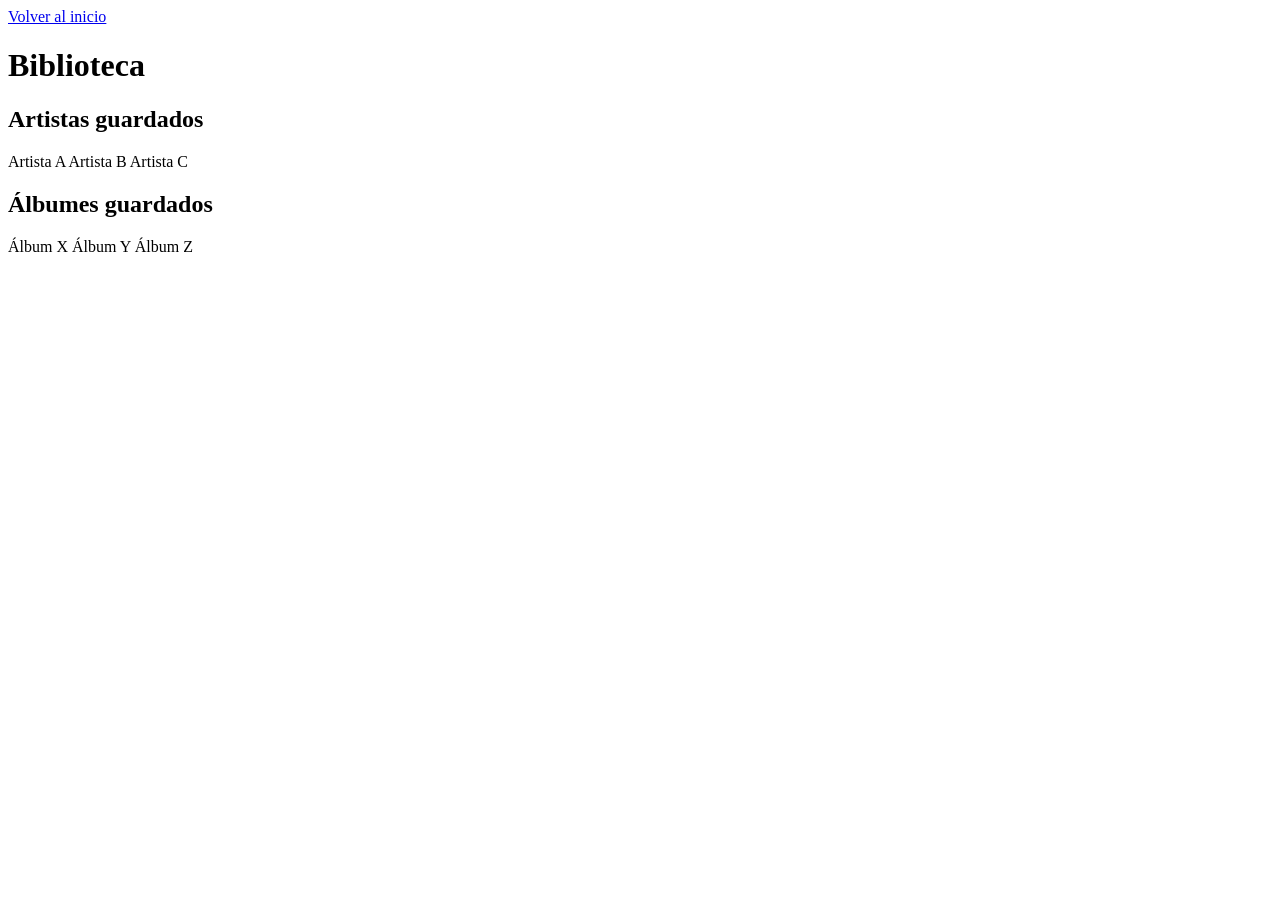
==== biblioteca.html @ 0102df8a "Rename archivo.html to biblioteca.html" ====
<!DOCTYPE html>
<html lang="es">
<head>
<meta charset="UTF-8">
<meta name="viewport" content="width=device-width, initial-scale=1.0">
<title>Onda — Biblioteca</title>
<link rel="preconnect" href="https://fonts.googleapis.com">
<link href="https://fonts.googleapis.com/css2?family=Fraunces:wght@400;600;900&family=Inter:wght@400;500;600&display=swap" rel="stylesheet">
<link rel="stylesheet" href="biblioteca.css">
</head>
<body>
  <nav class="topbar">
    <a class="back-link" href="../index/index.html">Volver al inicio</a>
  </nav>

  <main class="content">
    <h1>Biblioteca</h1>

    <section class="group">
      <h2>Artistas guardados</h2>
      <div class="chip-row">
        <span class="chip">Artista A</span>
        <span class="chip">Artista B</span>
        <span class="chip">Artista C</span>
      </div>
    </section>

    <section class="group">
      <h2>Álbumes guardados</h2>
      <div class="chip-row">
        <span class="chip">Álbum X</span>
        <span class="chip">Álbum Y</span>
        <span class="chip">Álbum Z</span>
      </div>
    </section>
  </main>
</body>
</html>
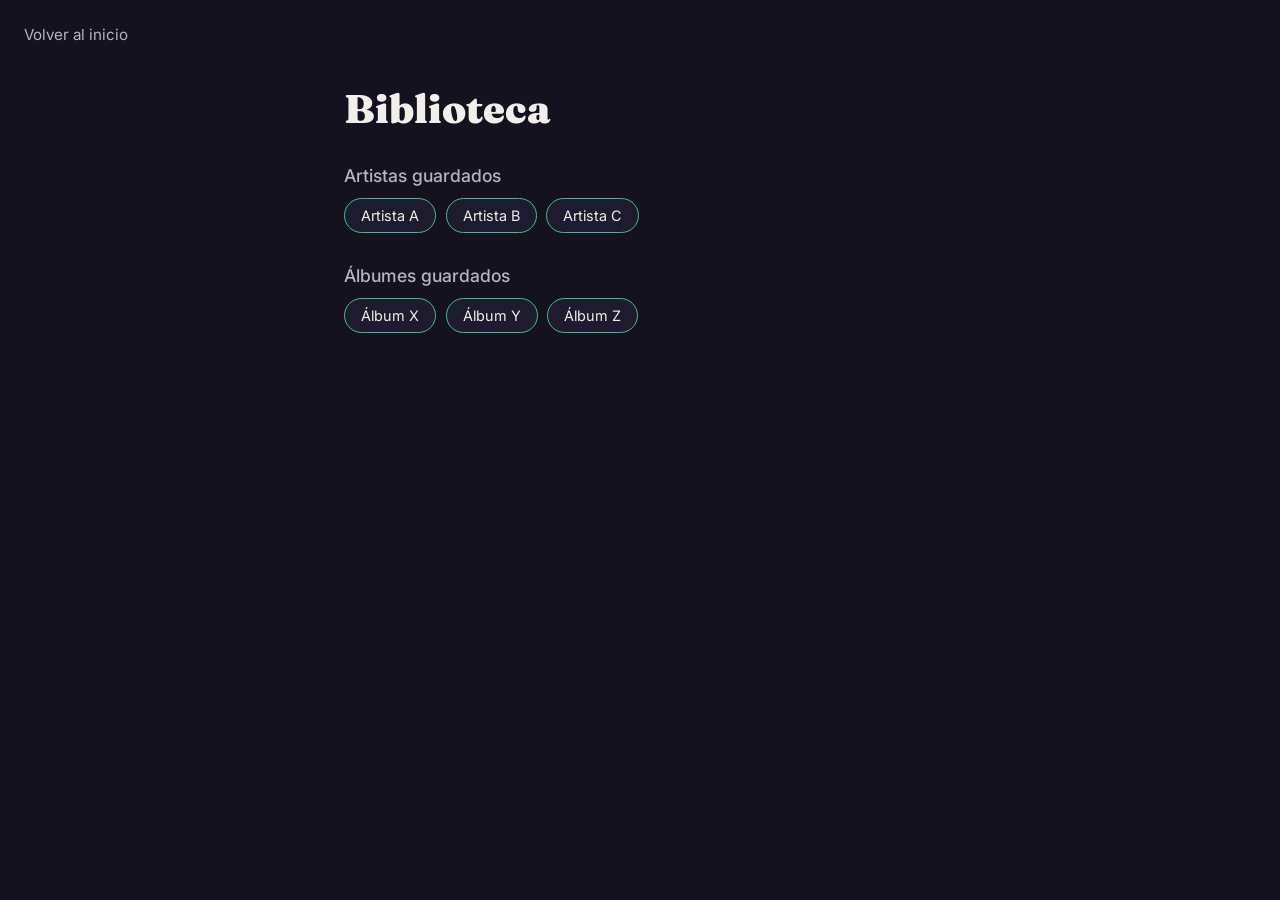
==== commit dae15d3c: "Update biblioteca.html" ====
--- a/biblioteca.html
+++ b/biblioteca.html
@@ -10,7 +10,7 @@
 </head>
 <body>
   <nav class="topbar">
-    <a class="back-link" href="../index/index.html">Volver al inicio</a>
+    <a class="back-link" href="index.html">Volver al inicio</a>
   </nav>
 
   <main class="content">
--- a/biblioteca.css
+++ b/biblioteca.css
@@ -0,0 +1,66 @@
+:root {
+  --bg: #14121F;
+  --surface: #1F1B2E;
+  --text: #F2EFEA;
+  --text-muted: #B8B2C7;
+  --accent: #3FBF8F;
+}
+
+* { box-sizing: border-box; margin: 0; padding: 0; }
+
+body {
+  background: var(--bg);
+  color: var(--text);
+  font-family: 'Inter', sans-serif;
+}
+
+.topbar {
+  padding: 1.5rem;
+}
+
+.back-link {
+  color: var(--text-muted);
+  text-decoration: none;
+  font-size: 0.95rem;
+}
+
+.back-link:hover { color: var(--text); }
+
+.content {
+  max-width: 640px;
+  margin: 0 auto;
+  padding: 1rem 1.5rem 4rem;
+}
+
+h1 {
+  font-family: 'Fraunces', serif;
+  font-weight: 900;
+  font-size: 2.5rem;
+  margin-bottom: 2rem;
+}
+
+.group {
+  margin-bottom: 2rem;
+}
+
+.group h2 {
+  font-size: 1.1rem;
+  color: var(--text-muted);
+  margin-bottom: 0.75rem;
+  font-weight: 500;
+}
+
+.chip-row {
+  display: flex;
+  flex-wrap: wrap;
+  gap: 0.6rem;
+}
+
+.chip {
+  background: var(--surface);
+  border: 1px solid var(--accent);
+  color: var(--text);
+  padding: 0.5rem 1rem;
+  border-radius: 999px;
+  font-size: 0.9rem;
+}
